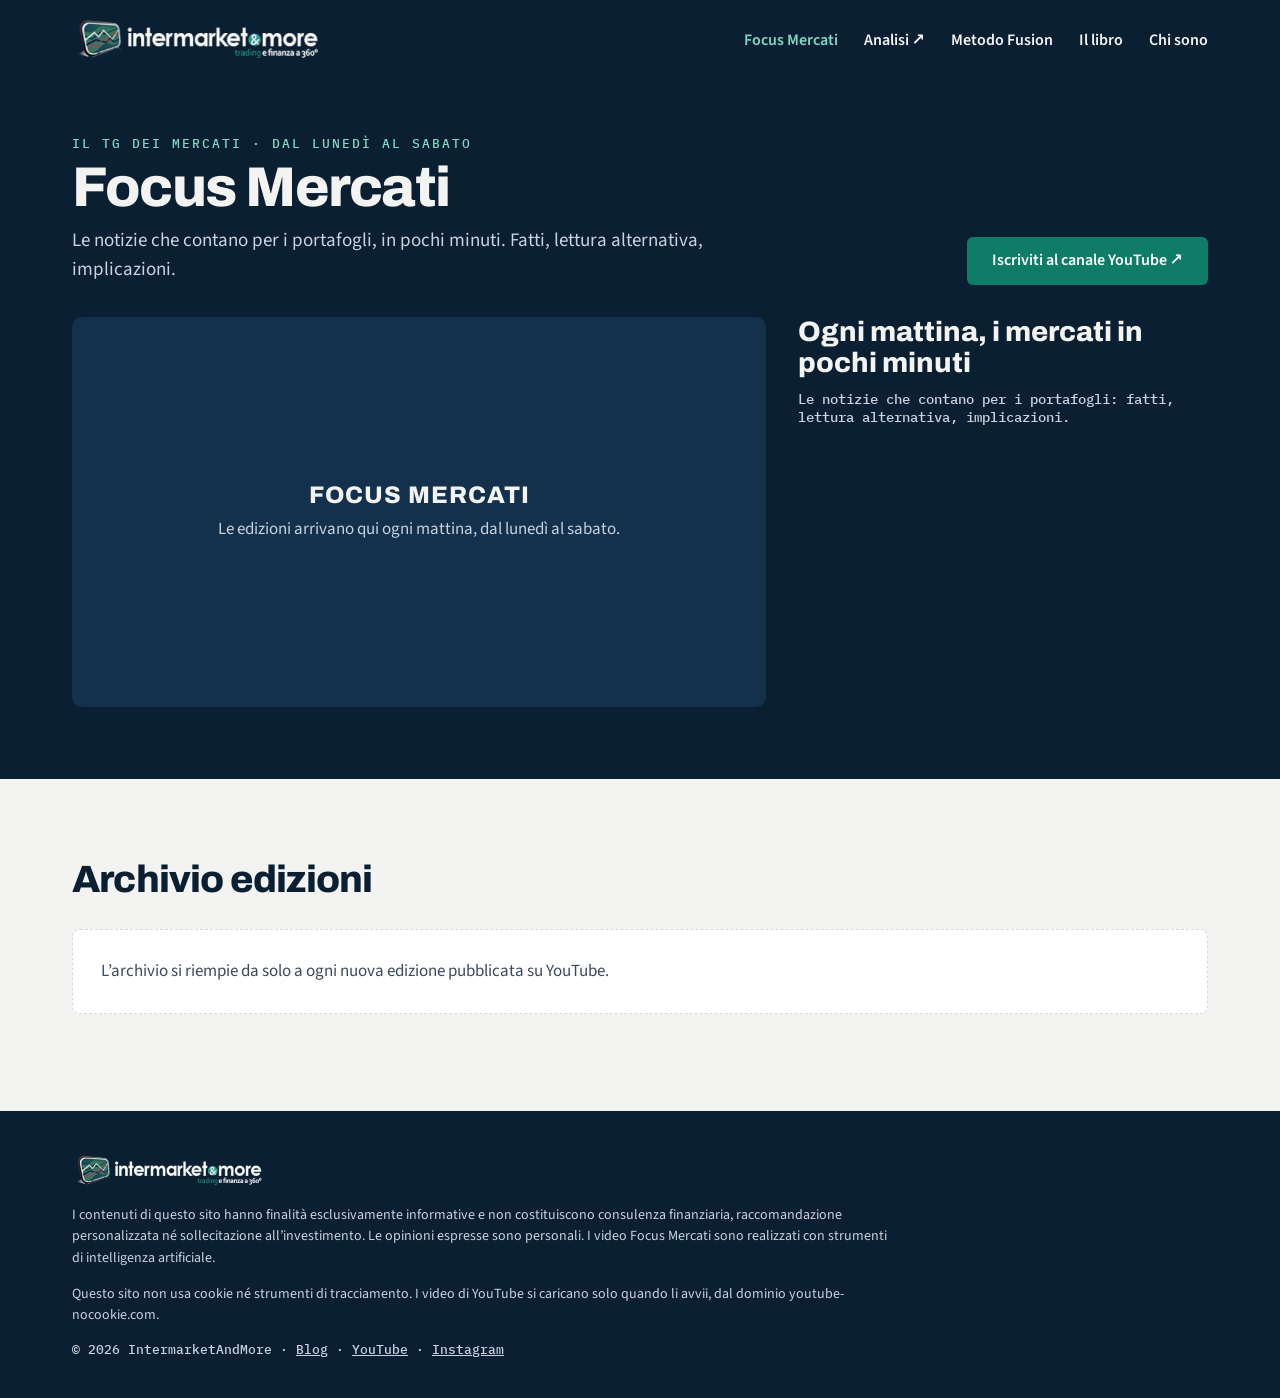
==== focus-mercati/index.html @ add6ec69 "Primo rilascio del sito IntermarketAndMore Co-Authored-By: Claude Opus 5.5 <noreply@anthropic.com> C" ====
<!doctype html>
<html lang="it">
<head>
<meta charset="utf-8">
<meta name="viewport" content="width=device-width, initial-scale=1">
<title>Focus Mercati – il TG dei mercati | IntermarketAndMore</title>
<meta name="description" content="Focus Mercati, il TG dei mercati di IntermarketAndMore: dal lunedì al sabato le notizie che contano per i portafogli.">
<meta property="og:title" content="Focus Mercati – il TG dei mercati | IntermarketAndMore">
<meta property="og:description" content="Focus Mercati, il TG dei mercati di IntermarketAndMore: dal lunedì al sabato le notizie che contano per i portafogli.">
<meta property="og:type" content="website">
<link rel="icon" href="../assets/logo.png">
<link rel="preload" href="../assets/fonts/archivo-latin-800-normal.woff2" as="font" type="font/woff2" crossorigin>
<link rel="stylesheet" href="../assets/style.css">
</head>
<body><header class="site-header"><div class="wrap">
<a class="logo" href="../" aria-label="IntermarketAndMore – home"><img src="../assets/logo.png" alt="intermarket &amp; more – trading e finanza a 360°" width="253" height="52"></a>
<nav class="nav" aria-label="Navigazione principale">
<a href="../focus-mercati/" aria-current="page">Focus Mercati</a>
<a href="https://intermarketandmore.finanzaonline.com">Analisi ↗</a>
<a href="../#metodo">Metodo Fusion</a>
<a href="../#libro">Il libro</a>
<a href="../#chi-sono">Chi sono</a>
</nav></div></header>
<main>
<section class="dark cat-hero"><div class="wrap">
<div class="block-head" style="margin:0">
<div style="max-width:640px"><p class="kicker">Il TG dei mercati · dal lunedì al sabato</p><h1>Focus Mercati</h1>
<p class="lead" style="margin:10px 0 0;font-size:19px;color:var(--on-dark-2)">Le notizie che contano per i portafogli, in pochi minuti. Fatti, lettura alternativa, implicazioni.</p></div>
<a class="btn btn-accent" href="https://www.youtube.com/channel/UCh5nSWks5XPovipy2vFtpBg?sub_confirmation=1">Iscriviti al canale YouTube ↗</a>
</div>
<div class="cat-row"><div class="player"><div class="empty-player"><b>FOCUS MERCATI</b><span>Le edizioni arrivano qui ogni mattina, dal lunedì al sabato.</span></div></div><div class="ed"><h2>Ogni mattina, i mercati in pochi minuti</h2><p class="d">Le notizie che contano per i portafogli: fatti, lettura alternativa, implicazioni.</p></div></div>
</div></section>

<section class="block" aria-labelledby="archivio-title"><div class="wrap">
<div class="block-head"><h2 id="archivio-title">Archivio edizioni</h2></div>
<p class="empty-note">L’archivio si riempie da solo a ogni nuova edizione pubblicata su YouTube.</p>
</div></section>
</main>
<footer class="site-footer"><div class="wrap">
<img src="../assets/logo.png" alt="IntermarketAndMore" width="195" height="40">
<p>I contenuti di questo sito hanno finalità esclusivamente informative e non costituiscono consulenza finanziaria, raccomandazione personalizzata né sollecitazione all’investimento. Le opinioni espresse sono personali. I video Focus Mercati sono realizzati con strumenti di intelligenza artificiale.</p>
<p>Questo sito non usa cookie né strumenti di tracciamento. I video di YouTube si caricano solo quando li avvii, dal dominio youtube-nocookie.com.</p>
<p class="mono">© 2026 IntermarketAndMore · <a href="https://intermarketandmore.finanzaonline.com">Blog</a> · <a href="https://www.youtube.com/channel/UCh5nSWks5XPovipy2vFtpBg">YouTube</a> · <a href="https://www.instagram.com/intermarketandmore/">Instagram</a></p>
</div></footer>
<script src="../assets/site.js" defer></script>
</body>
</html>
---- assets/style.css ----
@font-face{font-family:Archivo;font-weight:600;font-display:swap;src:url(fonts/archivo-latin-600-normal.woff2) format("woff2")}
@font-face{font-family:Archivo;font-weight:700;font-display:swap;src:url(fonts/archivo-latin-700-normal.woff2) format("woff2")}
@font-face{font-family:Archivo;font-weight:800;font-display:swap;src:url(fonts/archivo-latin-800-normal.woff2) format("woff2")}
@font-face{font-family:"Source Sans 3";font-weight:400;font-display:swap;src:url(fonts/source-sans-3-latin-400-normal.woff2) format("woff2")}
@font-face{font-family:"Source Sans 3";font-weight:600;font-display:swap;src:url(fonts/source-sans-3-latin-600-normal.woff2) format("woff2")}
@font-face{font-family:"IBM Plex Mono";font-weight:500;font-display:swap;src:url(fonts/ibm-plex-mono-latin-500-normal.woff2) format("woff2")}

:root{
  --navy:#0B1F33; --navy-2:#13304D; --line-dark:#22384F;
  --paper:#F3F4F1; --paper-2:#E6E9E3; --white:#FFFFFF; --rule:#D5DAD3;
  --ink:#0B1F33; --ink-2:#3A4B5C; --ink-3:#4A5D70;
  --on-dark:#F3F4F1; --on-dark-2:#C9D3DE;
  --accent:#0E7C66; --accent-light:#7FD8C3;
  --display:Archivo,"Helvetica Neue",Arial,sans-serif;
  --body:"Source Sans 3",system-ui,sans-serif;
  --mono:"IBM Plex Mono",ui-monospace,Menlo,monospace;
}
*{box-sizing:border-box}
html{scroll-behavior:smooth}
body{margin:0;background:var(--paper);color:var(--ink);font:17px/1.55 var(--body)}
a{color:var(--ink)} a:hover{color:var(--accent)}
img{max-width:100%;display:block}
.wrap{max-width:1200px;margin:0 auto;padding:0 32px}
@media (max-width:600px){.wrap{padding:0 16px}}
.kicker{margin:0 0 6px;font:500 13px/1.3 var(--mono);letter-spacing:2px;color:var(--accent);text-transform:uppercase}
.dark .kicker{color:var(--accent-light)}
h1,h2,h3{font-family:var(--display);margin:0}
h2{font-weight:800;font-size:38px;letter-spacing:-.8px;line-height:1.1}
@media (max-width:600px){h2{font-size:30px}}
.btn{display:inline-flex;align-items:center;gap:10px;min-height:48px;padding:0 24px;border-radius:6px;font-weight:600;text-decoration:none;border:1.5px solid transparent;cursor:pointer;font-family:var(--body);font-size:16px}
.btn-accent{background:var(--accent);color:#fff} .btn-accent:hover{color:#fff;filter:brightness(1.08)}
.btn-ghost-dark{border-color:#5B7189;color:var(--on-dark)} .btn-ghost-dark:hover{color:#fff;border-color:var(--on-dark-2)}
.btn-ghost{border-color:var(--ink);color:var(--ink);background:transparent}
.btn-dark{background:var(--navy);color:var(--on-dark)} .btn-dark:hover{color:#fff}
:focus-visible{outline:3px solid var(--accent-light);outline-offset:2px}

/* header */
.site-header{background:var(--navy);color:var(--on-dark)}
.site-header .wrap{display:flex;flex-wrap:wrap;align-items:center;justify-content:space-between;gap:16px;padding-top:14px;padding-bottom:14px}
.logo img{height:52px;width:auto}
.nav{display:flex;flex-wrap:wrap;gap:6px 26px;font-weight:600;font-size:16px}
.nav a{color:var(--on-dark);text-decoration:none;min-height:44px;display:inline-flex;align-items:center}
.nav a:hover,.nav a[aria-current=page]{color:var(--accent-light)}

/* hero */
.dark{background:var(--navy);color:var(--on-dark)}
.hero{border-top:1px solid var(--line-dark)}
.hero .wrap{display:flex;flex-wrap:wrap;gap:56px;align-items:center;padding-top:72px;padding-bottom:88px}
.hero-text{flex:1 1 420px;min-width:0;display:flex;flex-direction:column;gap:22px}
.hero h1{font-weight:800;font-size:54px;line-height:1.05;letter-spacing:-1.5px}
@media (max-width:600px){.hero h1{font-size:38px}.hero .wrap{padding-top:48px;padding-bottom:56px;gap:36px}}
.hero p.lead{margin:0;font-size:20px;color:var(--on-dark-2);max-width:520px}
.actions{display:flex;flex-wrap:wrap;gap:14px;padding-top:6px}
.hero-media{flex:1 1 460px;min-width:0}

/* player facade */
.player{position:relative;aspect-ratio:16/9;background:var(--navy-2);border-radius:10px;overflow:hidden}
.player iframe{position:absolute;inset:0;width:100%;height:100%;border:0}
.facade{position:absolute;inset:0;width:100%;height:100%;display:flex;flex-direction:column;justify-content:space-between;padding:24px;border:0;background:var(--navy-2);color:var(--on-dark);text-align:left;cursor:pointer;font-family:var(--body)}
.facade .tag{align-self:flex-start;font:500 13px var(--mono);letter-spacing:1.5px;background:var(--accent);color:#fff;padding:4px 10px;border-radius:3px}
.facade .play{align-self:center;width:80px;height:80px;border-radius:50%;background:rgba(243,244,241,.14);display:flex;align-items:center;justify-content:center;transition:background .15s}
.facade:hover .play{background:rgba(243,244,241,.26)}
.facade .meta b{display:block;font:800 26px var(--display);letter-spacing:1px}
.facade .meta span{color:var(--on-dark-2);font-size:15px}
.facade small{font-size:12px;color:#9FB0C1}
.empty-player{position:absolute;inset:0;display:flex;flex-direction:column;align-items:center;justify-content:center;gap:8px;text-align:center;padding:24px;color:var(--on-dark-2)}
.empty-player b{font:800 24px var(--display);color:var(--on-dark);letter-spacing:1px}

/* sections */
section.block{padding:80px 0}
@media (max-width:600px){section.block{padding:56px 0}}
.block-head{display:flex;flex-wrap:wrap;justify-content:space-between;align-items:flex-end;gap:16px;margin-bottom:28px}
.block-head a.more{font-weight:600;text-decoration:none;min-height:44px;display:inline-flex;align-items:center}
.grid-cards{display:grid;grid-template-columns:repeat(auto-fill,minmax(260px,1fr));gap:28px 24px}
.vcard{display:flex;flex-direction:column;gap:12px;text-decoration:none;color:var(--ink)}
.vcard .thumb{aspect-ratio:16/9;background:var(--navy);border-radius:8px;display:flex;justify-content:space-between;align-items:flex-end;padding:14px}
.vcard .thumb span{font:800 15px var(--display);letter-spacing:1px;color:var(--on-dark)}
.vcard .thumb svg{opacity:.8}
.vcard .date{margin:0;font:500 13px var(--mono);color:var(--ink-3)}
.vcard .title{margin:2px 0 0;font-weight:600;font-size:17px;line-height:1.35}
.vcard:hover .title{color:var(--accent)}
.empty-note{background:var(--white);border:1px dashed var(--rule);border-radius:8px;padding:28px;color:var(--ink-2)}

/* posts */
.top-rule{border-top:2px solid var(--ink);padding-top:28px}
.filters{display:flex;flex-wrap:wrap;gap:8px;margin-bottom:20px}
.pill{min-height:44px;padding:0 16px;border-radius:22px;font:600 15px var(--body);cursor:pointer;border:1.5px solid var(--ink);background:transparent;color:var(--ink)}
.pill[aria-pressed=true]{background:var(--ink);color:var(--on-dark)}
.posts{background:var(--white);border:1px solid var(--rule);border-radius:8px}
.post{display:flex;flex-wrap:wrap;gap:8px 28px;padding:20px 24px;border-bottom:1px solid var(--paper-2);text-decoration:none;color:var(--ink)}
.post:last-child{border-bottom:0}
.post .when{flex:0 0 130px;display:flex;flex-direction:column;gap:4px}
.post .when time{font:500 13px var(--mono);color:var(--ink-3)}
.post .when span{font:500 12px var(--mono);letter-spacing:1px;color:var(--accent);text-transform:uppercase}
.post .what{flex:1 1 420px;min-width:0;display:flex;flex-direction:column;gap:4px}
.post .what b{font:700 20px/1.25 var(--display)}
.post .what span{color:var(--ink-2);font-size:16px}
.post:hover .what b{color:var(--accent)}
.posts-foot{display:flex;flex-wrap:wrap;justify-content:space-between;align-items:center;gap:12px;padding-top:20px;font-size:14px;color:var(--ink-3)}

/* metodo */
.metodo{background:var(--paper-2)}
.lenses{display:grid;grid-template-columns:repeat(auto-fit,minmax(240px,1fr));gap:20px;margin-top:36px}
.lens{background:var(--white);border-radius:8px;padding:24px;display:flex;flex-direction:column;gap:10px}
.lens .n{font:500 14px var(--mono);color:var(--accent)}
.lens h3{font-weight:700;font-size:21px}
.lens p{margin:0;color:var(--ink-2);font-size:16px}
.intro{max-width:720px}
.intro p{margin:12px 0 0;font-size:19px;color:var(--ink-2)}

/* book, about */
.split{display:flex;flex-wrap:wrap;gap:48px;align-items:center}
.split .side{flex:1 1 420px;min-width:0;display:flex;flex-direction:column;gap:16px}
.split p{margin:0;font-size:19px;color:var(--ink-2)}
.book-cover{flex:0 1 260px;aspect-ratio:2/3;background:var(--navy);border-radius:4px;display:flex;flex-direction:column;justify-content:space-between;padding:28px 24px;color:var(--on-dark)}
.book-cover b{font:800 30px/1.05 var(--display)}
.book-cover span{font:500 13px var(--mono);letter-spacing:1.5px;color:var(--accent-light)}
.about{background:var(--white);border-top:1px solid var(--rule)}
.monogram{flex:0 0 160px;height:160px;border-radius:50%;background:var(--navy);display:flex;align-items:center;justify-content:center;font:800 44px var(--display);color:var(--on-dark)}
.links{display:flex;flex-wrap:wrap;gap:20px;font-weight:600}
.links a{min-height:44px;display:inline-flex;align-items:center}

/* category page */
.cat-hero .wrap{padding-top:56px;padding-bottom:72px;display:flex;flex-direction:column;gap:32px}
.cat-hero h1{font-weight:800;font-size:56px;line-height:1.02;letter-spacing:-1.5px}
@media (max-width:600px){.cat-hero h1{font-size:40px}}
.cat-row{display:flex;flex-wrap:wrap;gap:32px;align-items:stretch}
.cat-row .player{flex:3 1 560px;min-width:0}
.cat-row .ed{flex:2 1 320px;min-width:0;display:flex;flex-direction:column;gap:12px}
.ed .d{margin:0;font:500 14px var(--mono);color:var(--on-dark-2)}
.ed h2{font-size:28px;letter-spacing:0}
.ed ol{margin:0;padding-left:22px;display:flex;flex-direction:column;gap:8px;color:#E3E8EE}
.ed .src{margin:6px 0 0;font-size:14px;color:#9FB0C1}

/* footer */
.site-footer{background:var(--navy);color:var(--on-dark-2);font-size:14px}
.site-footer .wrap{padding-top:40px;padding-bottom:40px;display:flex;flex-direction:column;gap:14px}
.site-footer img{height:40px;width:auto;align-self:flex-start}
.site-footer p{margin:0;max-width:820px}
.site-footer .mono{font:500 13px var(--mono)}
.site-footer a{color:var(--on-dark-2)}
[hidden]{display:none!important}
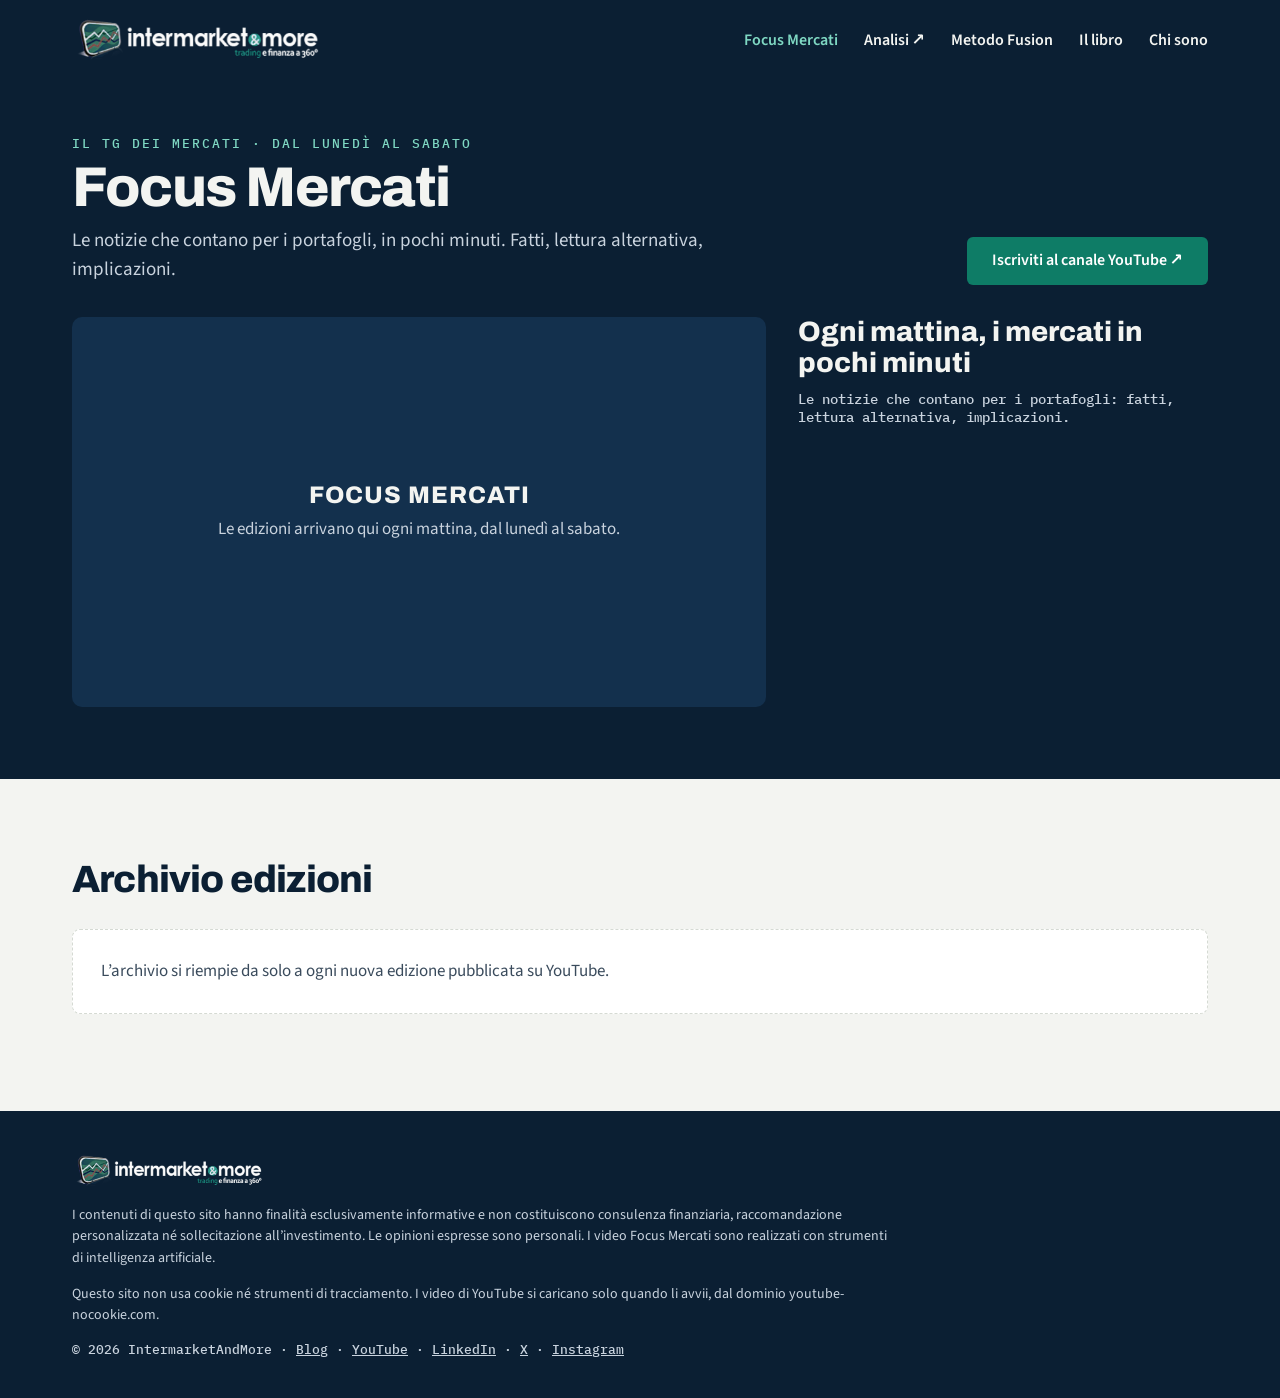
==== commit 6dfe0c51: "Link libro italiano, LinkedIn e X Co-Authored-By: Claude Opus 5.5 <noreply@anthropic.com> Claude-Ses" ====
--- a/focus-mercati/index.html
+++ b/focus-mercati/index.html
@@ -40,7 +40,7 @@
 <img src="../assets/logo.png" alt="IntermarketAndMore" width="195" height="40">
 <p>I contenuti di questo sito hanno finalità esclusivamente informative e non costituiscono consulenza finanziaria, raccomandazione personalizzata né sollecitazione all’investimento. Le opinioni espresse sono personali. I video Focus Mercati sono realizzati con strumenti di intelligenza artificiale.</p>
 <p>Questo sito non usa cookie né strumenti di tracciamento. I video di YouTube si caricano solo quando li avvii, dal dominio youtube-nocookie.com.</p>
-<p class="mono">© 2026 IntermarketAndMore · <a href="https://intermarketandmore.finanzaonline.com">Blog</a> · <a href="https://www.youtube.com/channel/UCh5nSWks5XPovipy2vFtpBg">YouTube</a> · <a href="https://www.instagram.com/intermarketandmore/">Instagram</a></p>
+<p class="mono">© 2026 IntermarketAndMore · <a href="https://intermarketandmore.finanzaonline.com">Blog</a> · <a href="https://www.youtube.com/channel/UCh5nSWks5XPovipy2vFtpBg">YouTube</a> · <a href="https://www.linkedin.com/in/danilo-riboldi-637421b/">LinkedIn</a> · <a href="https://x.com/intermarketblog">X</a> · <a href="https://www.instagram.com/intermarketandmore/">Instagram</a></p>
 </div></footer>
 <script src="../assets/site.js" defer></script>
 </body>
